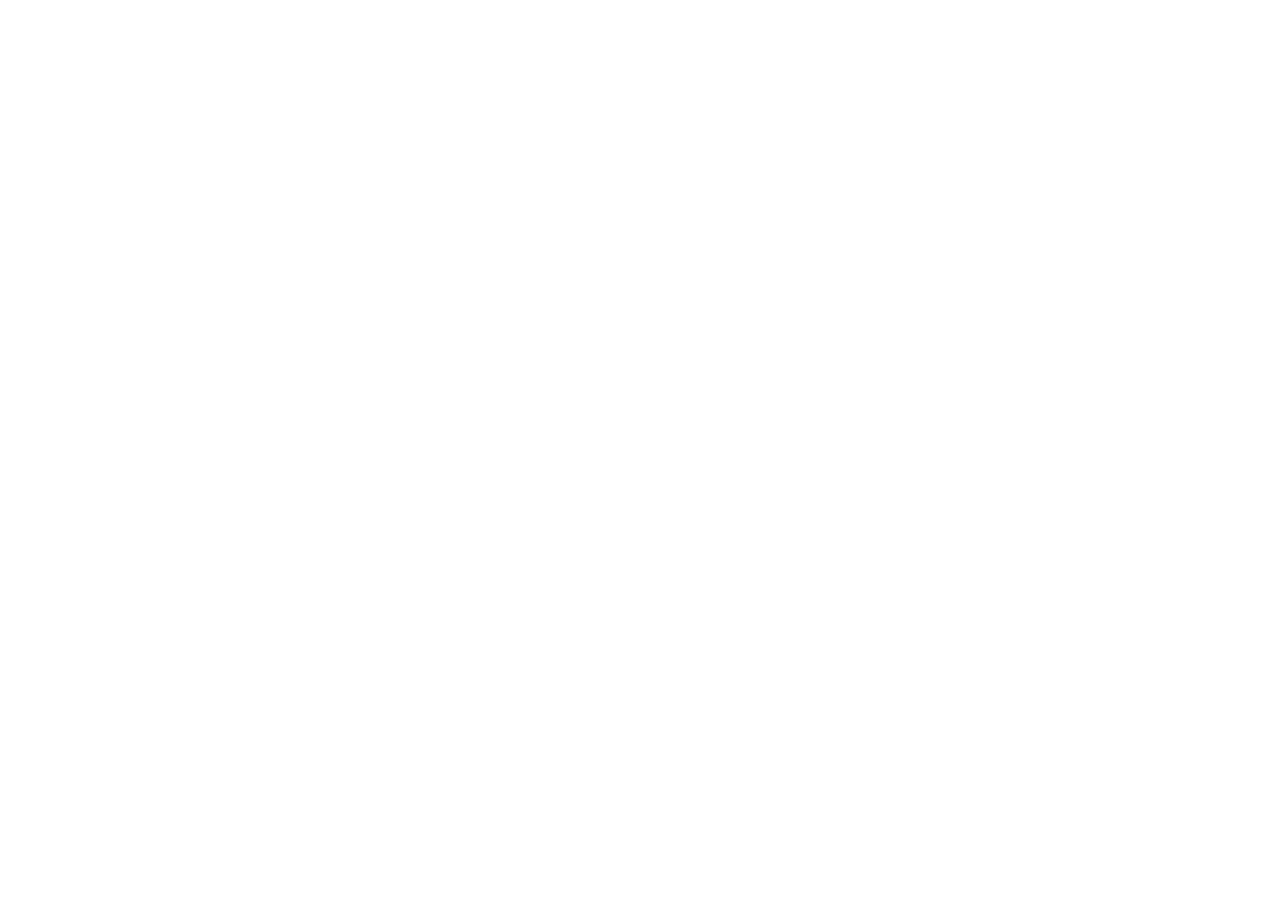
==== index2.html @ b0db65a0 "Update problematica2" ====
<!DOCTYPE html>
<html lang="en">
<head>
    <meta charset="UTF-8">
    <meta http-equiv="X-UA-Compatible" content="IE=edge">
    <meta name="viewport" content="width=device-width, initial-scale=1.0">
    <title>Document</title>
</head>
<body>
    
</body>
</html>
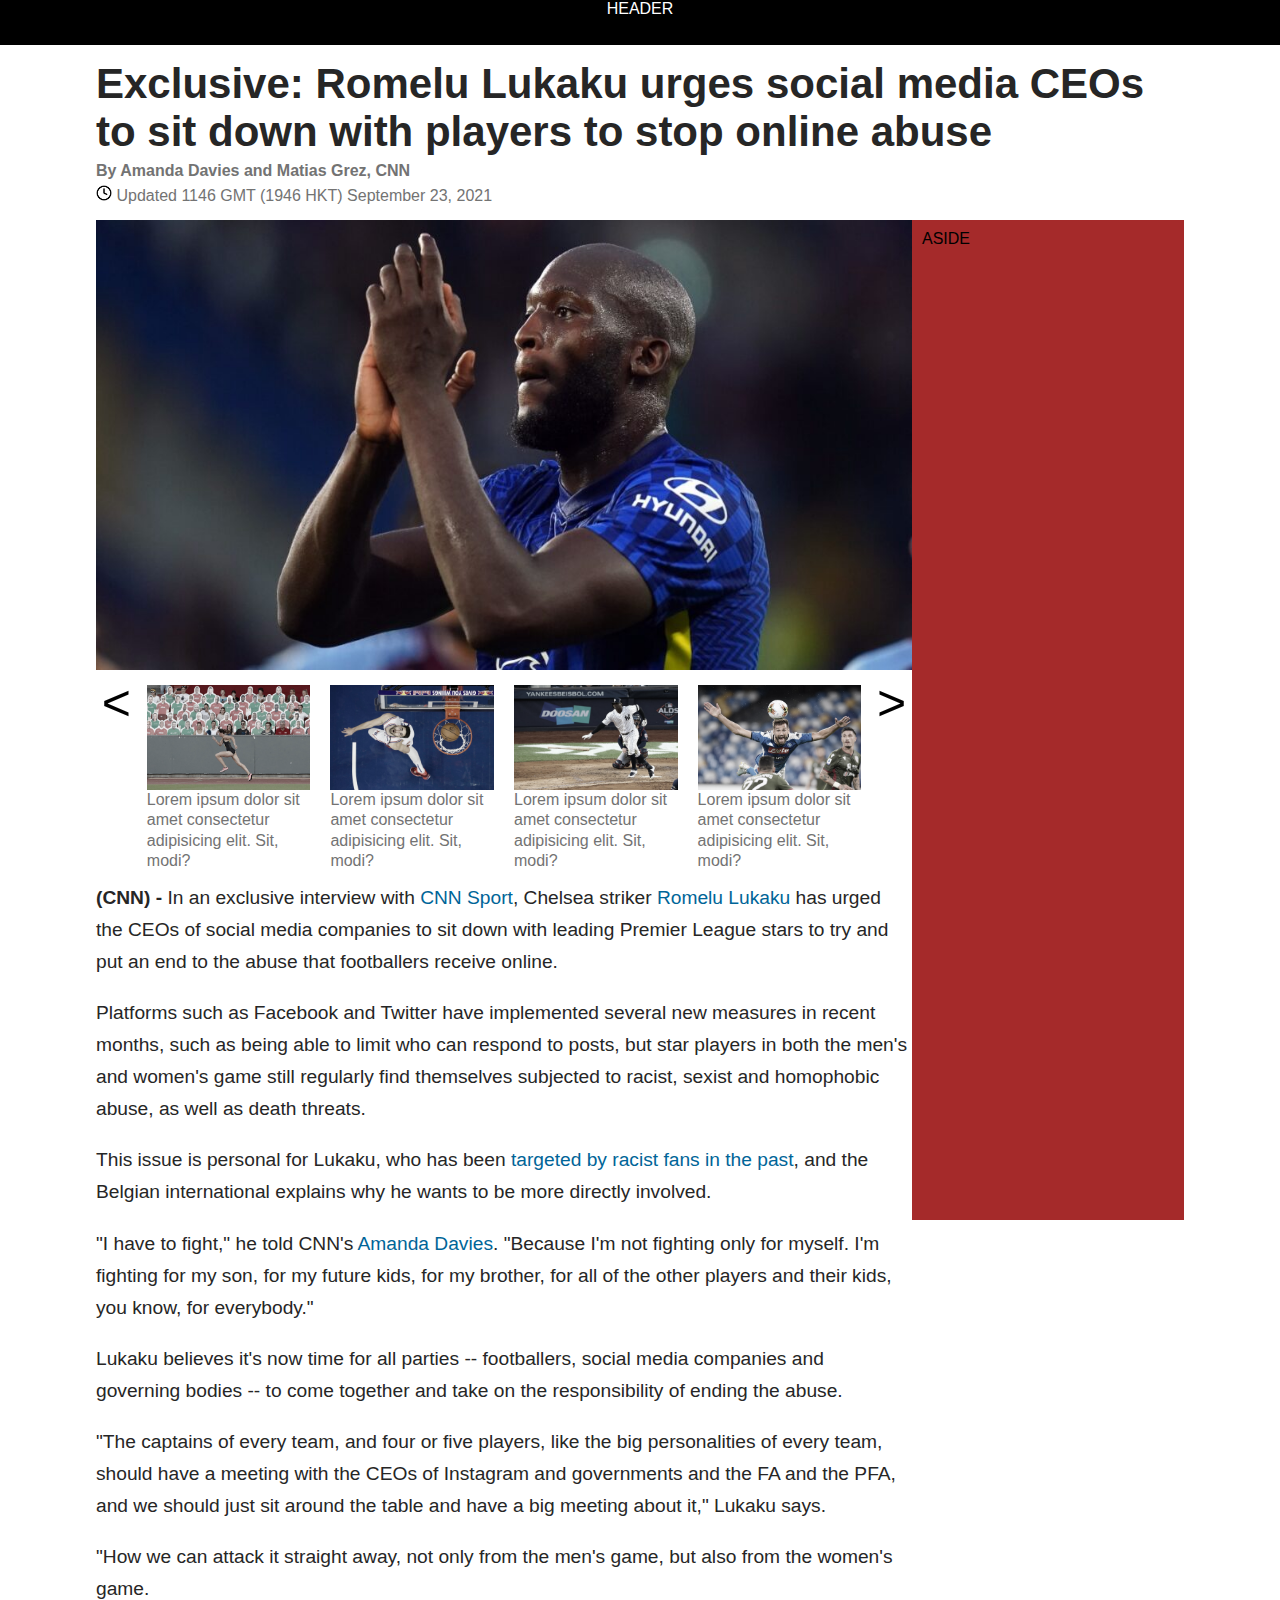
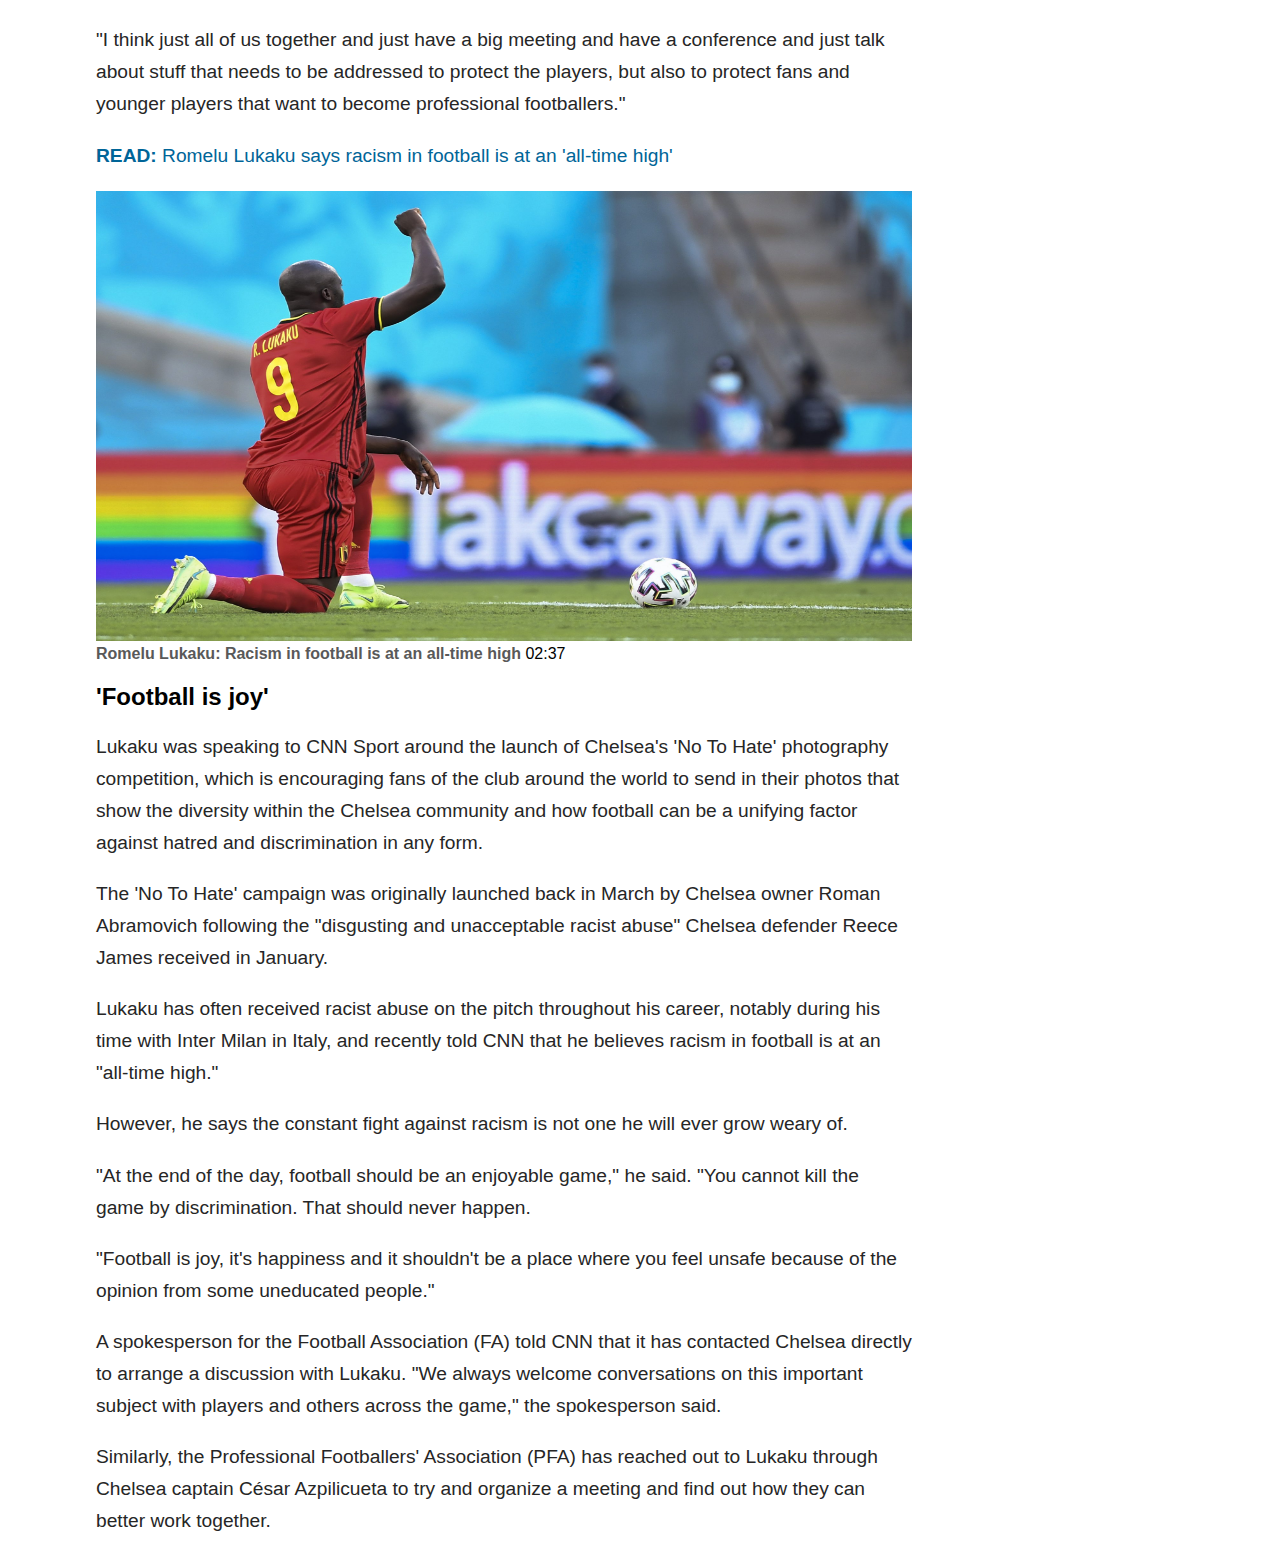
==== commit 6024ff1a: "Update header, article and sidebar" ====
--- a/index2.html
+++ b/index2.html
@@ -4,9 +4,153 @@
     <meta charset="UTF-8">
     <meta http-equiv="X-UA-Compatible" content="IE=edge">
     <meta name="viewport" content="width=device-width, initial-scale=1.0">
-    <title>Document</title>
+    <title>Exclusive: Romelu Lukaku urges social media CEOs to sit down with players to stop online abuse</title>
+    <link rel="stylesheet" href="./css/normalize.css">
+    <link rel="stylesheet" href="./css/styles.css">
 </head>
 <body>
-    
+    <div class="header">
+            HEADER
+    </div>
+    <div class="container">
+        <h1>
+            Exclusive: Romelu Lukaku urges social media CEOs to sit down with players to stop online abuse
+        </h1>
+        <p class="subtitle bold">
+            By Amanda Davies and Matias Grez, CNN
+        </p>
+        <p class="subtitle">
+            <img src="./img/news2/clock.png" alt="Clock Icon" class="icon">
+            Updated 1146 GMT (1946 HKT) September 23, 2021
+        </p>
+        <article>
+            <img src="./img/news2/lukaku.jpg" alt="Main photo. Lukaku" class="main-img">
+            <div class="carousel-container">
+                <div class="left-arrow">
+                    <span><</span>
+                </div>
+                <div class="block">
+                    <img src="./img/news2/video1.jpg" alt="Video 1" class="img-sm display-block filtered">
+                    <p class="sub-image">
+                        Lorem ipsum dolor sit amet consectetur adipisicing elit. Sit, modi?
+                    </p>
+                </div>
+                <div class="block">
+                    <img src="./img/news2/video2.jpg" alt="Video 2" class="img-sm display-block filtered">
+                    <p class="sub-image">
+                        Lorem ipsum dolor sit amet consectetur adipisicing elit. Sit, modi?
+                    </p>
+                </div>
+                <div class="block">
+                    <img src="./img/news2/video3.jpg" alt="Video 3" class="img-sm display-block filtered">
+                    <p class="sub-image">
+                        Lorem ipsum dolor sit amet consectetur adipisicing elit. Sit, modi?
+                    </p>
+                </div>
+                <div class="block">
+                    <img src="./img/news2/video4.jpg" alt="Video 4" class="img-sm display-block filtered">
+                    <p class="sub-image">
+                        Lorem ipsum dolor sit amet consectetur adipisicing elit. Sit, modi?
+                    </p>
+                </div>
+                <div class="right-arrow">
+                    <span>></span>
+                </div>
+            </div>
+            <div class="body-container">
+                <p class="body-text">
+                    <span class="bold">(CNN) -</span> In an exclusive interview with <a href="https://edition.cnn.com/sport/">CNN Sport</a>, 
+                    Chelsea striker <a href="https://edition.cnn.com/2021/06/08/football/romelu-lukaku-racism-euro-2020-cmd-spt-intl/index.html">Romelu Lukaku</a> has urged the CEOs of social media 
+                    companies to sit down with leading Premier League stars to try and put an end to the abuse that footballers receive online.
+                </p>
+                <p class="body-text">
+                    Platforms such as Facebook and Twitter have implemented several new measures in recent months, 
+                    such as being able to limit who can respond to posts, but star players in both the men's and women's 
+                    game still regularly find themselves subjected to racist, sexist and homophobic abuse, as well as death threats.
+                </p>
+                <p class="body-text">
+                    This issue is personal for Lukaku, who has been 
+                    <a href="https://edition.cnn.com/2019/09/02/football/romelu-lukaku-cagliari-inter-milan-serie-a-racism-spt-intl/index.html">targeted by racist fans in the past</a>, 
+                    and the Belgian international explains why he wants to be more directly involved.
+                </p>
+                <p class="body-text">
+                    "I have to fight," he told CNN's <a href="https://edition.cnn.com/profiles/amanda-davies">Amanda Davies</a>. "Because I'm not fighting only for myself. I'm fighting for my son, 
+                    for my future kids, for my brother, for all of the other players and their kids, you know, for everybody."
+                </p>
+                <p class="body-text">
+                    Lukaku believes it's now time for all parties -- footballers, social media companies and governing bodies -- 
+                    to come together and take on the responsibility of ending the abuse.
+                </p>
+                <p class="body-text">
+                    "The captains of every team, and four or five players, like the big personalities of every team, 
+                    should have a meeting with the CEOs of Instagram and governments and the FA and the PFA, 
+                    and we should just sit around the table and have a big meeting about it," Lukaku says.
+                </p>
+                <p class="body-text">
+                    "How we can attack it straight away, not only from the men's game, but also from the women's game.
+                </p>
+                <p class="body-text">
+                    "I think just all of us together and just have a big meeting and have a conference and just talk 
+                    about stuff that needs to be addressed to protect the players, but also to protect fans and younger 
+                    players that want to become professional footballers."
+                </p>
+                <p class="body-text">
+                    <a href="https://edition.cnn.com/2021/06/08/football/romelu-lukaku-racism-euro-2020-cmd-spt-intl/index.html">
+                        <span class="bold">READ:</span> Romelu Lukaku says racism in football is at an 'all-time high'
+                    </a>
+                </p>
+                <img src="./img/news2/lukaku2.jpg" alt="Romelu Lukaku: Racism in football is at an all-time high" class="main-img">
+                <span class="img-description bold">
+                    Romelu Lukaku: Racism in football is at an all-time high
+                </span>
+                <span class=".img-description">
+                    02:37
+                </span>
+            </div>
+            <div class="body-container">
+                <h2>
+                    'Football is joy'
+                </h2>
+                <p class="body-text">
+                    Lukaku was speaking to CNN Sport around the launch of Chelsea's 'No To Hate' photography competition, 
+                    which is encouraging fans of the club around the world to send in their photos that show the diversity 
+                    within the Chelsea community and how football can be a unifying factor against hatred and discrimination in any form.
+                </p>
+                <p class="body-text">
+                    The 'No To Hate' campaign was originally launched back in March by Chelsea owner Roman Abramovich following the 
+                    "disgusting and unacceptable racist abuse" Chelsea defender Reece James received in January.
+                </p>
+                <p class="body-text">
+                    Lukaku has often received racist abuse on the pitch throughout his career, notably during his time with Inter Milan in Italy, 
+                    and recently told CNN that he believes racism in football is at an "all-time high."
+                </p>
+                <p class="body-text">
+                    However, he says the constant fight against racism is not one he will ever grow weary of.
+                </p>
+                <p class="body-text">
+                    "At the end of the day, football should be an enjoyable game," he said. "You cannot kill 
+                    the game by discrimination. That should never happen.
+                </p>
+                <p class="body-text">
+                    "Football is joy, it's happiness and it shouldn't be a place where you feel unsafe because of the opinion from some uneducated people."
+                </p>
+                <p class="body-text">
+                    A spokesperson for the Football Association (FA) told CNN that it has contacted Chelsea directly to arrange a discussion with Lukaku. 
+                    "We always welcome conversations on this important subject with players and others across the game," the spokesperson said.
+                </p>
+                <p class="body-text">
+                    Similarly, the Professional Footballers' Association (PFA) has reached out to Lukaku through Chelsea captain César Azpilicueta to try 
+                    and organize a meeting and find out how they can better work together.
+                </p>
+                <!-- IMAGEN -->
+            </div>
+        </article>
+        <aside>
+            ASIDE
+        </aside>
+    </div>
+    <!-- <div class="footer">
+        FOOTER
+    </div> -->
 </body>
 </html>--- a/css/styles.css
+++ b/css/styles.css
@@ -0,0 +1,124 @@
+article {
+    float: left;
+    width: 75%;
+    margin-top: 10px;
+    box-sizing: border-box;
+}
+aside {
+    float: left;
+    width: 25%;
+    height: 1000px;
+    margin-top: 10px;
+    padding: 10px;
+    background-color: brown;
+    box-sizing: border-box;
+}
+h1 {
+    margin-top: 15px;
+    margin-bottom: 5px;
+    color: #262626;
+    font-family: Helvetica,Arial,sans-serif;
+    font-size: 42px;
+    font-weight: bold;
+}
+body {
+    font-family: CNN,Helvetica Neue,Helvetica,Arial,Utkal,sans-serif;
+}
+a {
+    color: #006598;
+    text-decoration: none;
+}
+a:hover {
+    color: #f73131;
+}
+.header {
+    position: sticky;
+    height: 5vh;
+    background-color: #000000;
+    color: #ffffff;
+    text-align: center;
+}
+.footer {
+    position: absolute;
+    left: 0;
+    bottom: 0;
+    width: 100%;
+    background-color: red;
+    color: white;
+    text-align: center;
+}
+.container {
+    width: 85%;
+    margin: auto;
+}
+.subtitle {
+    margin-top: 0;
+    margin-bottom: 5px;
+    color: #737373;
+    font-size: 16px;
+}
+.bold {
+    font-weight: bold;
+}
+.icon{
+    width: 16px;
+    height: 16px;
+}
+.main-img{
+    width: 100%;
+    height: 450px;
+}
+.display-block{
+    display: block;
+}
+.carousel-container{
+    width: 100%;
+}
+.left-arrow{
+    float: left;
+    width: 5%;
+    box-sizing: border-box;
+    font-size: 50px;
+    text-align: center;
+}
+.right-arrow{
+    float: right;
+    width: 5%;
+    top: 50%;
+    box-sizing: border-box;
+    font-size: 50px;
+    text-align: center;
+}
+.block{
+    float: left;
+    width: 22.5%;
+    padding: 10px;
+    box-sizing: border-box;
+}
+.img-sm{
+    width: 100%;
+    height: 105px;
+}
+.filtered {
+    -webkit-filter: grayscale(60%);
+    filter: grayscale(60%);
+}
+.sub-image{
+    margin: 0;
+    color: #737373;
+    font-size: 1rem;
+    line-height: 1.28571;
+}
+.body-container{
+    margin-top: 10px;
+}
+.body-text{
+    font-size: 1.2rem;
+    line-height: 1.66667;
+    font-weight: 300;
+    color: #262626;
+}
+.img-description {
+    margin-top: 20px;
+    color: #595959;
+}